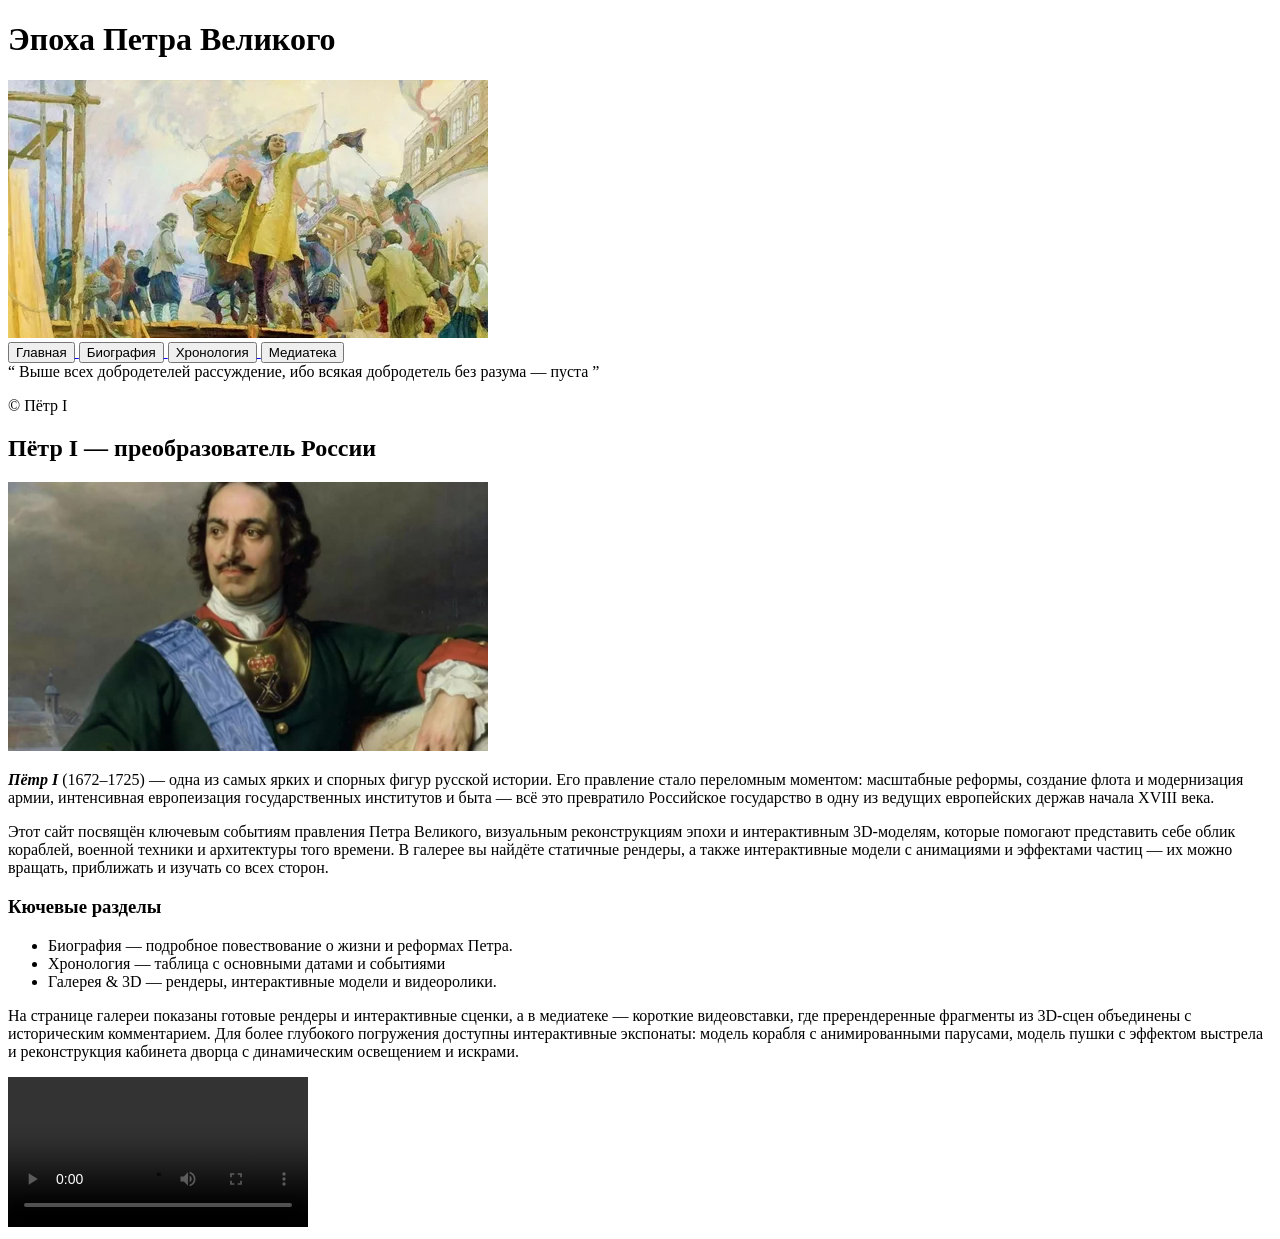
==== html/index.html @ e8a6c684 "First commit" ====
<!DOCTYPE html>
<html lang="en">
  <head>
    <meta charset="UTF-8" />
    <meta name="viewport" content="width=device-width, initial-scale=1.0" />
    <title>Эпоха Петра I</title>
    <link rel="stylesheet" type="text/css" href="../css/style.css">
  </head>
  <body>
    <header>
      <h1>Эпоха Петра Великого</h1>
      <img src="../img/png/header.png" />
    </header>
    <nav>
      <a href="../html/index.html">
        <button>Главная</button>
      </a>
      <a href="../html/biography.html">
        <button>Биография</button>
      </a>
      <a href="../html/table.html">
        <button>Хронология</button>
      </a>
      <a href="../html/gallery.html">
        <button>Медиатека</button>
      </a>
    </nav>
    <div class="quote">
      <q>
        Выше всех добродетелей рассуждение, ибо всякая добродетель без разума —
        пуста
      </q>
      <p>© Пётр I</p>
    </div>
    <article>
        <h2>Пётр I — преобразователь России</h2>
        <img src="../img/png/intro.png">
        <p><b><i>Пётр I</b></i> (1672–1725) — одна из самых ярких и спорных фигур русской истории. Его правление стало переломным моментом: масштабные реформы, создание флота и модернизация армии, интенсивная европеизация государственных институтов и быта — всё это превратило Российское государство в одну из ведущих европейских держав начала XVIII века.</p>
        <p>Этот сайт посвящён ключевым событиям правления Петра Великого, визуальным реконструкциям эпохи и интерактивным 3D-моделям, которые помогают представить себе облик кораблей, военной техники и архитектуры того времени. В галерее вы найдёте статичные рендеры, а также интерактивные модели с анимациями и эффектами частиц — их можно вращать, приближать и изучать со всех сторон.</p>
        <h3>Кючевые разделы</h3>
        <ul>
            <li>Биография — подробное повествование о жизни и реформах Петра.</li>
            <li>Хронология — таблица с основными датами и событиями</li>
            <li>Галерея & 3D — рендеры, интерактивные модели и видеоролики.</li>
        </ul>
        <p>На странице галереи показаны готовые рендеры и интерактивные сценки, а в медиатеке — короткие видеовставки, где пререндеренные фрагменты из 3D-сцен объединены с историческим комментарием. Для более глубокого погружения доступны интерактивные экспонаты: модель корабля с анимированными парусами, модель пушки с эффектом выстрела и реконструкция кабинета дворца с динамическим освещением и искрами.</p>
      <video controls>
        <source src="../vid/Preview.avi" type="video/avi">
      </video>
    </article>
  </body>
</html>
---- css/style.css ----
img{
    width: 30rem;
}
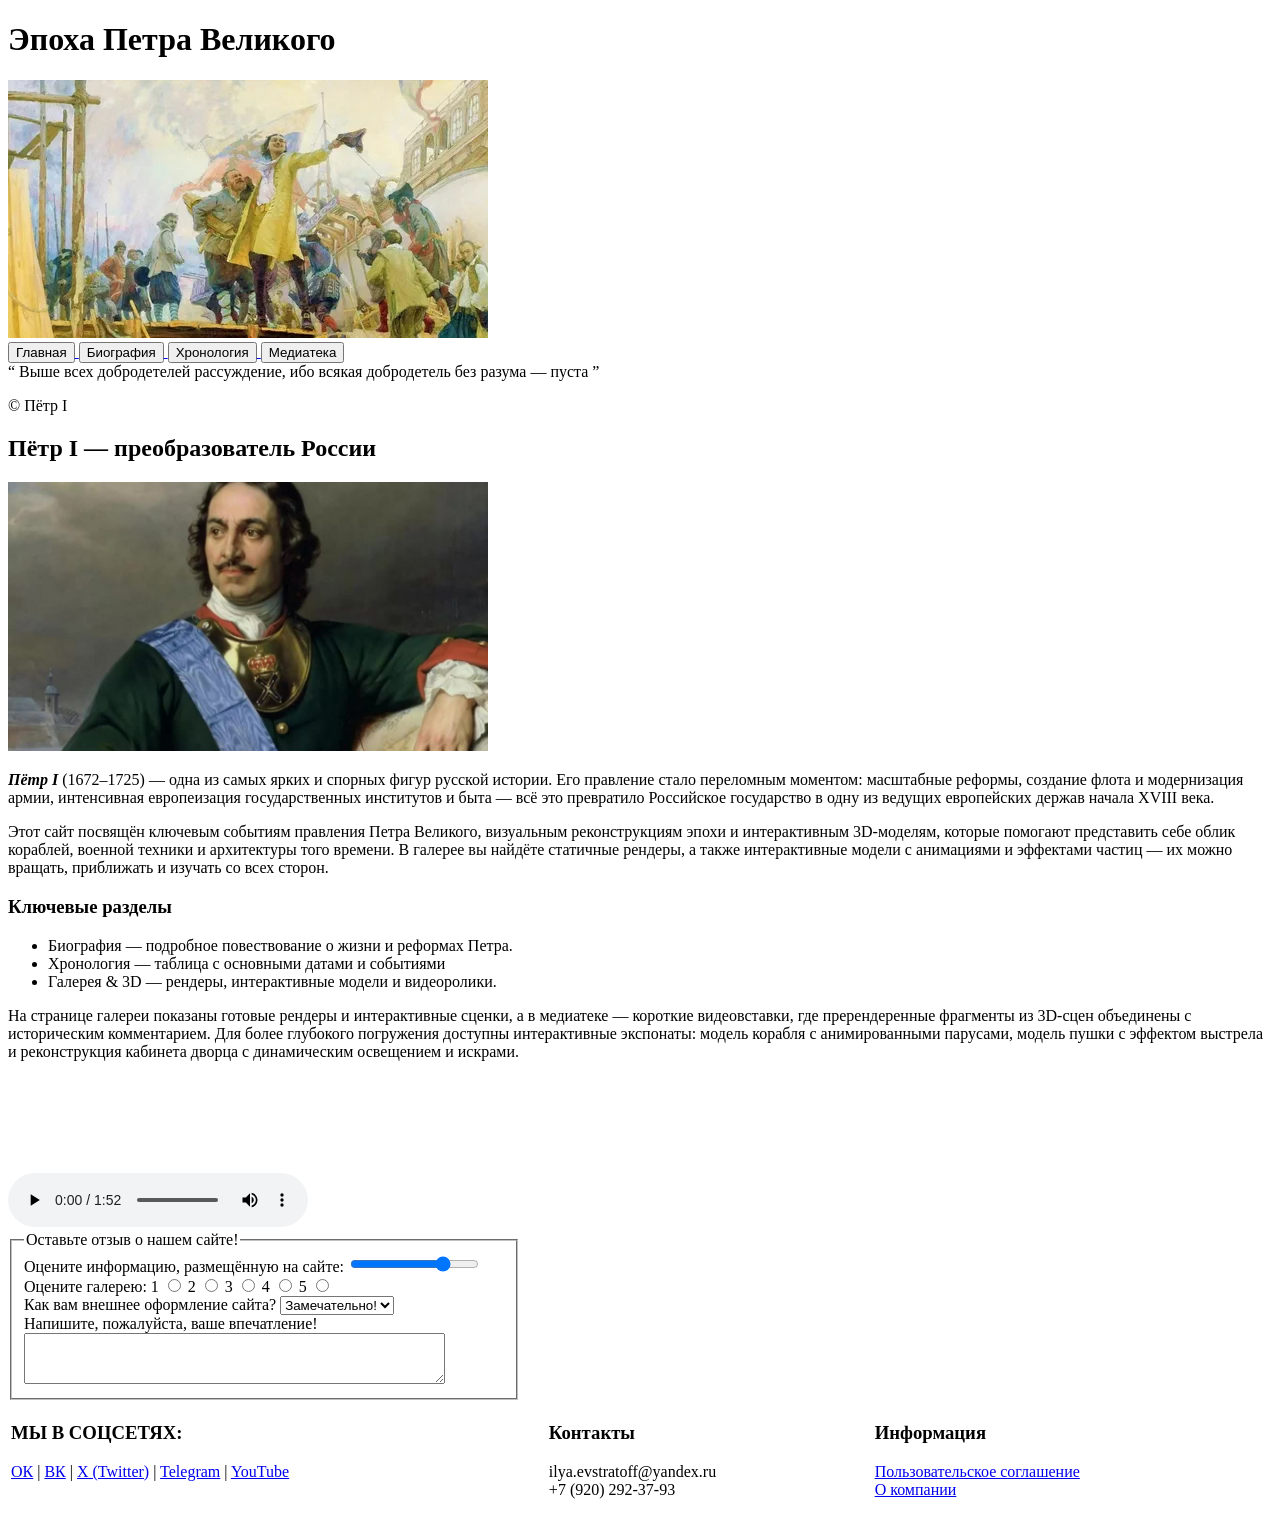
==== commit 587c5483: "Second commit" ====
--- a/html/index.html
+++ b/html/index.html
@@ -9,7 +9,7 @@
   <body>
     <header>
       <h1>Эпоха Петра Великого</h1>
-      <img src="../img/png/header.png" />
+      <img src="../img/png/header.png" alt="Пётр I в Воронеже"/>
     </header>
     <nav>
       <a href="../html/index.html">
@@ -32,12 +32,13 @@
       </q>
       <p>© Пётр I</p>
     </div>
+    <main>
     <article>
         <h2>Пётр I — преобразователь России</h2>
-        <img src="../img/png/intro.png">
+        <img src="../img/png/intro.png" alt="Портрет Петра I">
         <p><b><i>Пётр I</b></i> (1672–1725) — одна из самых ярких и спорных фигур русской истории. Его правление стало переломным моментом: масштабные реформы, создание флота и модернизация армии, интенсивная европеизация государственных институтов и быта — всё это превратило Российское государство в одну из ведущих европейских держав начала XVIII века.</p>
         <p>Этот сайт посвящён ключевым событиям правления Петра Великого, визуальным реконструкциям эпохи и интерактивным 3D-моделям, которые помогают представить себе облик кораблей, военной техники и архитектуры того времени. В галерее вы найдёте статичные рендеры, а также интерактивные модели с анимациями и эффектами частиц — их можно вращать, приближать и изучать со всех сторон.</p>
-        <h3>Кючевые разделы</h3>
+        <h3>Ключевые разделы</h3>
         <ul>
             <li>Биография — подробное повествование о жизни и реформах Петра.</li>
             <li>Хронология — таблица с основными датами и событиями</li>
@@ -45,8 +46,54 @@
         </ul>
         <p>На странице галереи показаны готовые рендеры и интерактивные сценки, а в медиатеке — короткие видеовставки, где пререндеренные фрагменты из 3D-сцен объединены с историческим комментарием. Для более глубокого погружения доступны интерактивные экспонаты: модель корабля с анимированными парусами, модель пушки с эффектом выстрела и реконструкция кабинета дворца с динамическим освещением и искрами.</p>
       <video controls>
-        <source src="../vid/Preview.avi" type="video/avi">
+        <source src="../vid/Preview.mp4" type="video/mp4">
       </video>
     </article>
+    <form>
+      <fieldset>
+        <legend>Оставьте отзыв о нашем сайте!</legend>
+        Оцените информацию, размещённую на сайте: <input type="range" min="1" max="5" value="4"><br>
+        Оцените галерею: 1 <input type="radio" name="galleryMark"> 2 <input type="radio" name="galleryMark"> 3 <input type="radio" name="galleryMark"> 4 <input type="radio" name="galleryMark"> 5 <input type="radio" name="galleryMark" ><br>
+        Как вам внешнее оформление сайта? <select id="mark">
+          <option>Замечательно!</option>
+          <option>Хорошо!</option>
+          <option>Нормально</option>
+          <option>Плохо..</option>
+        </select><br>
+        <label>Напишите, пожалуйста, ваше впечатление!</label><br>
+        <textarea rows="3" cols="50"></textarea>
+      </fieldset>
+    </form>
+    </main>
+    <footer>
+      <table width="100%">
+        <tr valign="top">
+          <td>
+            <h3>МЫ В СОЦСЕТЯХ:</h3>
+            <p>
+              <a href="#">ОК</a> |
+              <a href="#">ВК</a> |
+              <a href="#">X (Twitter)</a> |
+              <a href="#">Telegram</a> |
+              <a href="#">YouTube</a>
+            </p>
+          </td>
+          <td>
+            <h3>Контакты</h3>
+            <p>
+              ilya.evstratoff@yandex.ru<br>
+              +7 (920) 292-37-93
+            </p>
+          </td>
+          <td>
+            <h3>Информация</h3>
+            <p>
+              <a href="#">Пользовательское соглашение</a><br>
+              <a href="#">О компании</a>
+            </p>
+          </td>
+        </tr>
+      </table>
+    </footer>
   </body>
 </html>
--- a/css/style.css
+++ b/css/style.css
@@ -1,3 +1,7 @@
 img{
     width: 30rem;
+}
+
+fieldset{
+    width: 30rem;
 }
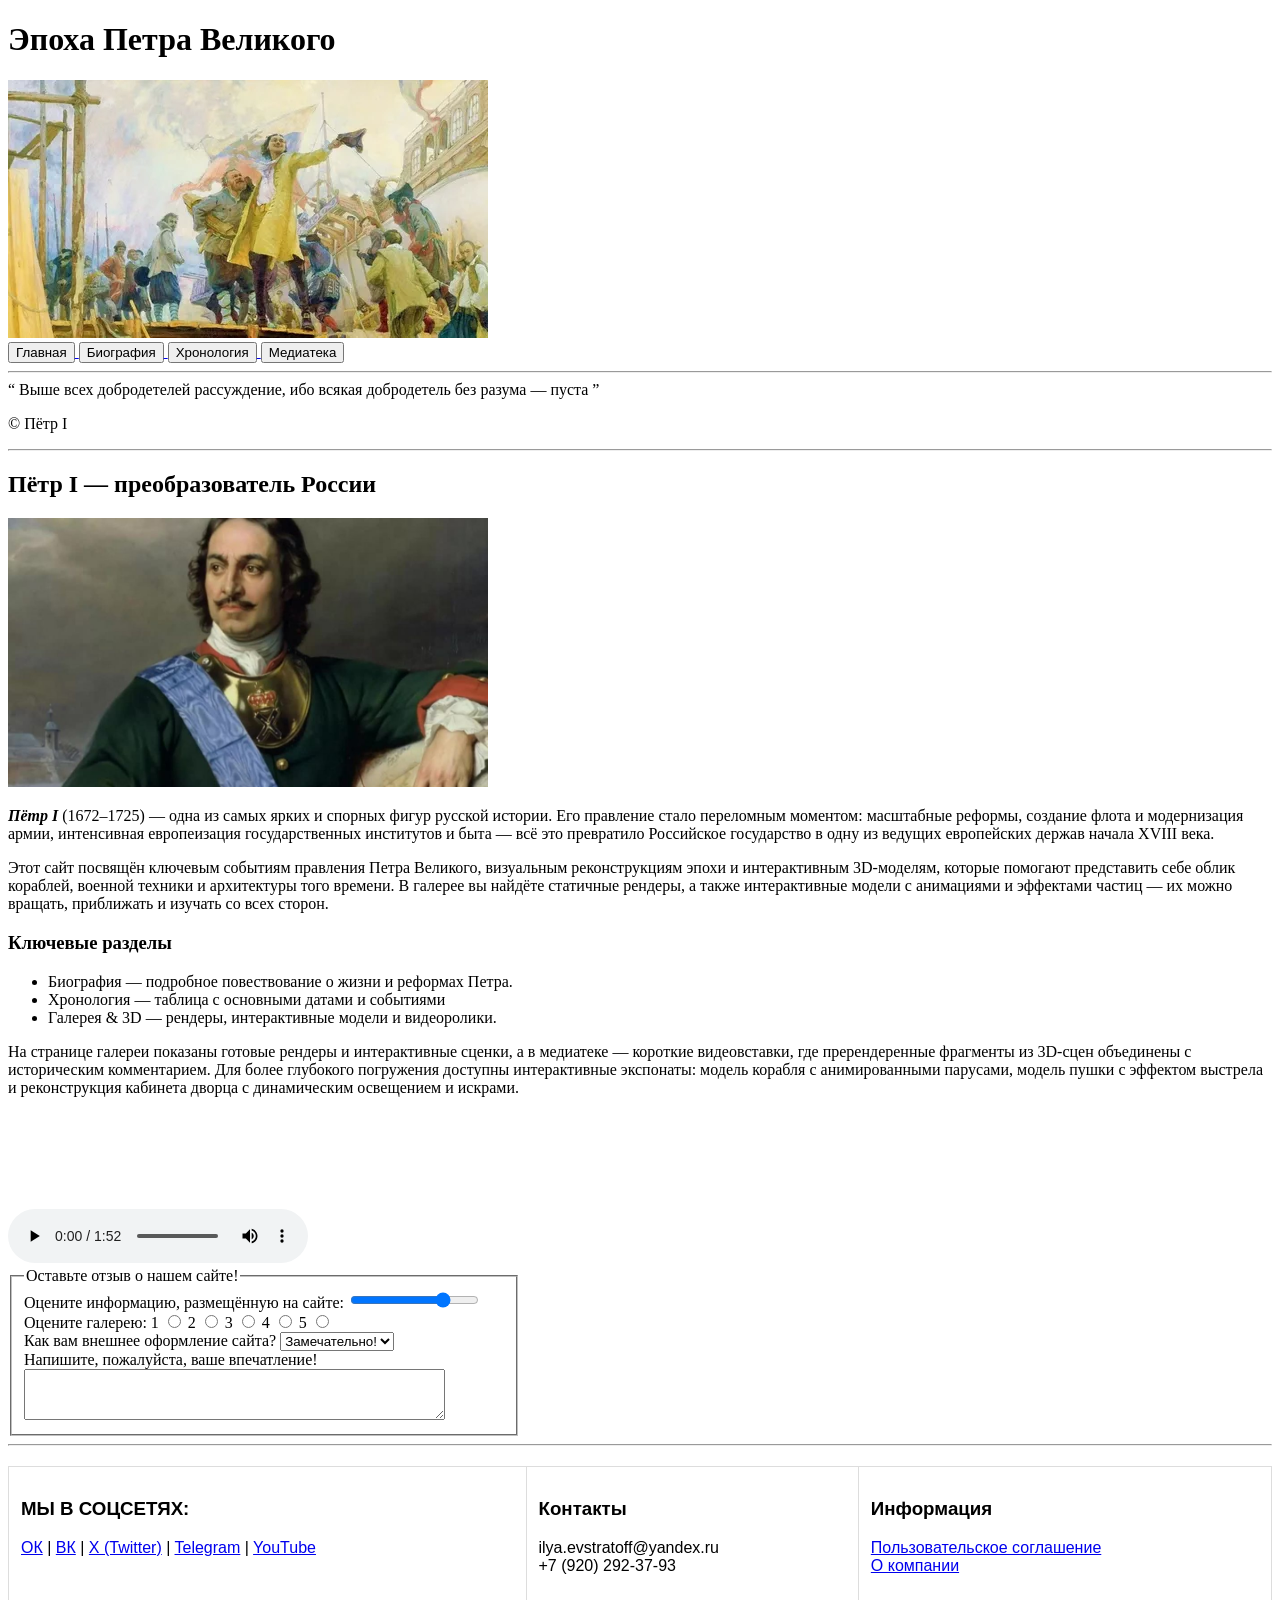
==== commit 61dc4867: "Laba 2" ====
--- a/html/index.html
+++ b/html/index.html
@@ -25,6 +25,7 @@
         <button>Медиатека</button>
       </a>
     </nav>
+    <hr>
     <div class="quote">
       <q>
         Выше всех добродетелей рассуждение, ибо всякая добродетель без разума —
@@ -32,39 +33,41 @@
       </q>
       <p>© Пётр I</p>
     </div>
+    <hr>
     <main>
-    <article>
-        <h2>Пётр I — преобразователь России</h2>
-        <img src="../img/png/intro.png" alt="Портрет Петра I">
-        <p><b><i>Пётр I</b></i> (1672–1725) — одна из самых ярких и спорных фигур русской истории. Его правление стало переломным моментом: масштабные реформы, создание флота и модернизация армии, интенсивная европеизация государственных институтов и быта — всё это превратило Российское государство в одну из ведущих европейских держав начала XVIII века.</p>
-        <p>Этот сайт посвящён ключевым событиям правления Петра Великого, визуальным реконструкциям эпохи и интерактивным 3D-моделям, которые помогают представить себе облик кораблей, военной техники и архитектуры того времени. В галерее вы найдёте статичные рендеры, а также интерактивные модели с анимациями и эффектами частиц — их можно вращать, приближать и изучать со всех сторон.</p>
-        <h3>Ключевые разделы</h3>
-        <ul>
-            <li>Биография — подробное повествование о жизни и реформах Петра.</li>
-            <li>Хронология — таблица с основными датами и событиями</li>
-            <li>Галерея & 3D — рендеры, интерактивные модели и видеоролики.</li>
-        </ul>
-        <p>На странице галереи показаны готовые рендеры и интерактивные сценки, а в медиатеке — короткие видеовставки, где пререндеренные фрагменты из 3D-сцен объединены с историческим комментарием. Для более глубокого погружения доступны интерактивные экспонаты: модель корабля с анимированными парусами, модель пушки с эффектом выстрела и реконструкция кабинета дворца с динамическим освещением и искрами.</p>
-      <video controls>
-        <source src="../vid/Preview.mp4" type="video/mp4">
-      </video>
-    </article>
-    <form>
-      <fieldset>
-        <legend>Оставьте отзыв о нашем сайте!</legend>
-        Оцените информацию, размещённую на сайте: <input type="range" min="1" max="5" value="4"><br>
-        Оцените галерею: 1 <input type="radio" name="galleryMark"> 2 <input type="radio" name="galleryMark"> 3 <input type="radio" name="galleryMark"> 4 <input type="radio" name="galleryMark"> 5 <input type="radio" name="galleryMark" ><br>
-        Как вам внешнее оформление сайта? <select id="mark">
-          <option>Замечательно!</option>
-          <option>Хорошо!</option>
-          <option>Нормально</option>
-          <option>Плохо..</option>
-        </select><br>
-        <label>Напишите, пожалуйста, ваше впечатление!</label><br>
-        <textarea rows="3" cols="50"></textarea>
-      </fieldset>
-    </form>
+      <article>
+          <h2>Пётр I — преобразователь России</h2>
+          <img src="../img/png/intro.png" alt="Портрет Петра I">
+          <p><b><i>Пётр I</b></i> (1672–1725) — одна из самых ярких и спорных фигур русской истории. Его правление стало переломным моментом: масштабные реформы, создание флота и модернизация армии, интенсивная европеизация государственных институтов и быта — всё это превратило Российское государство в одну из ведущих европейских держав начала XVIII века.</p>
+          <p>Этот сайт посвящён ключевым событиям правления Петра Великого, визуальным реконструкциям эпохи и интерактивным 3D-моделям, которые помогают представить себе облик кораблей, военной техники и архитектуры того времени. В галерее вы найдёте статичные рендеры, а также интерактивные модели с анимациями и эффектами частиц — их можно вращать, приближать и изучать со всех сторон.</p>
+          <h3>Ключевые разделы</h3>
+          <ul>
+              <li>Биография — подробное повествование о жизни и реформах Петра.</li>
+              <li>Хронология — таблица с основными датами и событиями</li>
+              <li>Галерея & 3D — рендеры, интерактивные модели и видеоролики.</li>
+          </ul>
+          <p>На странице галереи показаны готовые рендеры и интерактивные сценки, а в медиатеке — короткие видеовставки, где пререндеренные фрагменты из 3D-сцен объединены с историческим комментарием. Для более глубокого погружения доступны интерактивные экспонаты: модель корабля с анимированными парусами, модель пушки с эффектом выстрела и реконструкция кабинета дворца с динамическим освещением и искрами.</p>
+        <video controls>
+          <source src="../vid/Preview.mp4" type="video/mp4">
+        </video>
+      </article>
+      <form>
+        <fieldset>
+          <legend>Оставьте отзыв о нашем сайте!</legend>
+          Оцените информацию, размещённую на сайте: <input type="range" min="1" max="5" value="4"><br>
+          Оцените галерею: 1 <input type="radio" name="galleryMark"> 2 <input type="radio" name="galleryMark"> 3 <input type="radio" name="galleryMark"> 4 <input type="radio" name="galleryMark"> 5 <input type="radio" name="galleryMark" ><br>
+          Как вам внешнее оформление сайта? <select id="mark">
+            <option>Замечательно!</option>
+            <option>Хорошо!</option>
+            <option>Нормально</option>
+            <option>Плохо..</option>
+          </select><br>
+          <label>Напишите, пожалуйста, ваше впечатление!</label><br>
+          <textarea rows="3" cols="50"></textarea>
+        </fieldset>
+      </form>
     </main>
+    <hr>
     <footer>
       <table width="100%">
         <tr valign="top">
--- a/css/style.css
+++ b/css/style.css
@@ -4,4 +4,17 @@
 
 fieldset{
     width: 30rem;
+}
+
+table {
+    width: 100%;
+    border-collapse: collapse;
+    margin: 20px 0;
+    font-family: Arial, sans-serif;
+}
+
+th, td {
+    border: 1px solid #ddd;
+    padding: 12px;
+    text-align: left;
 }
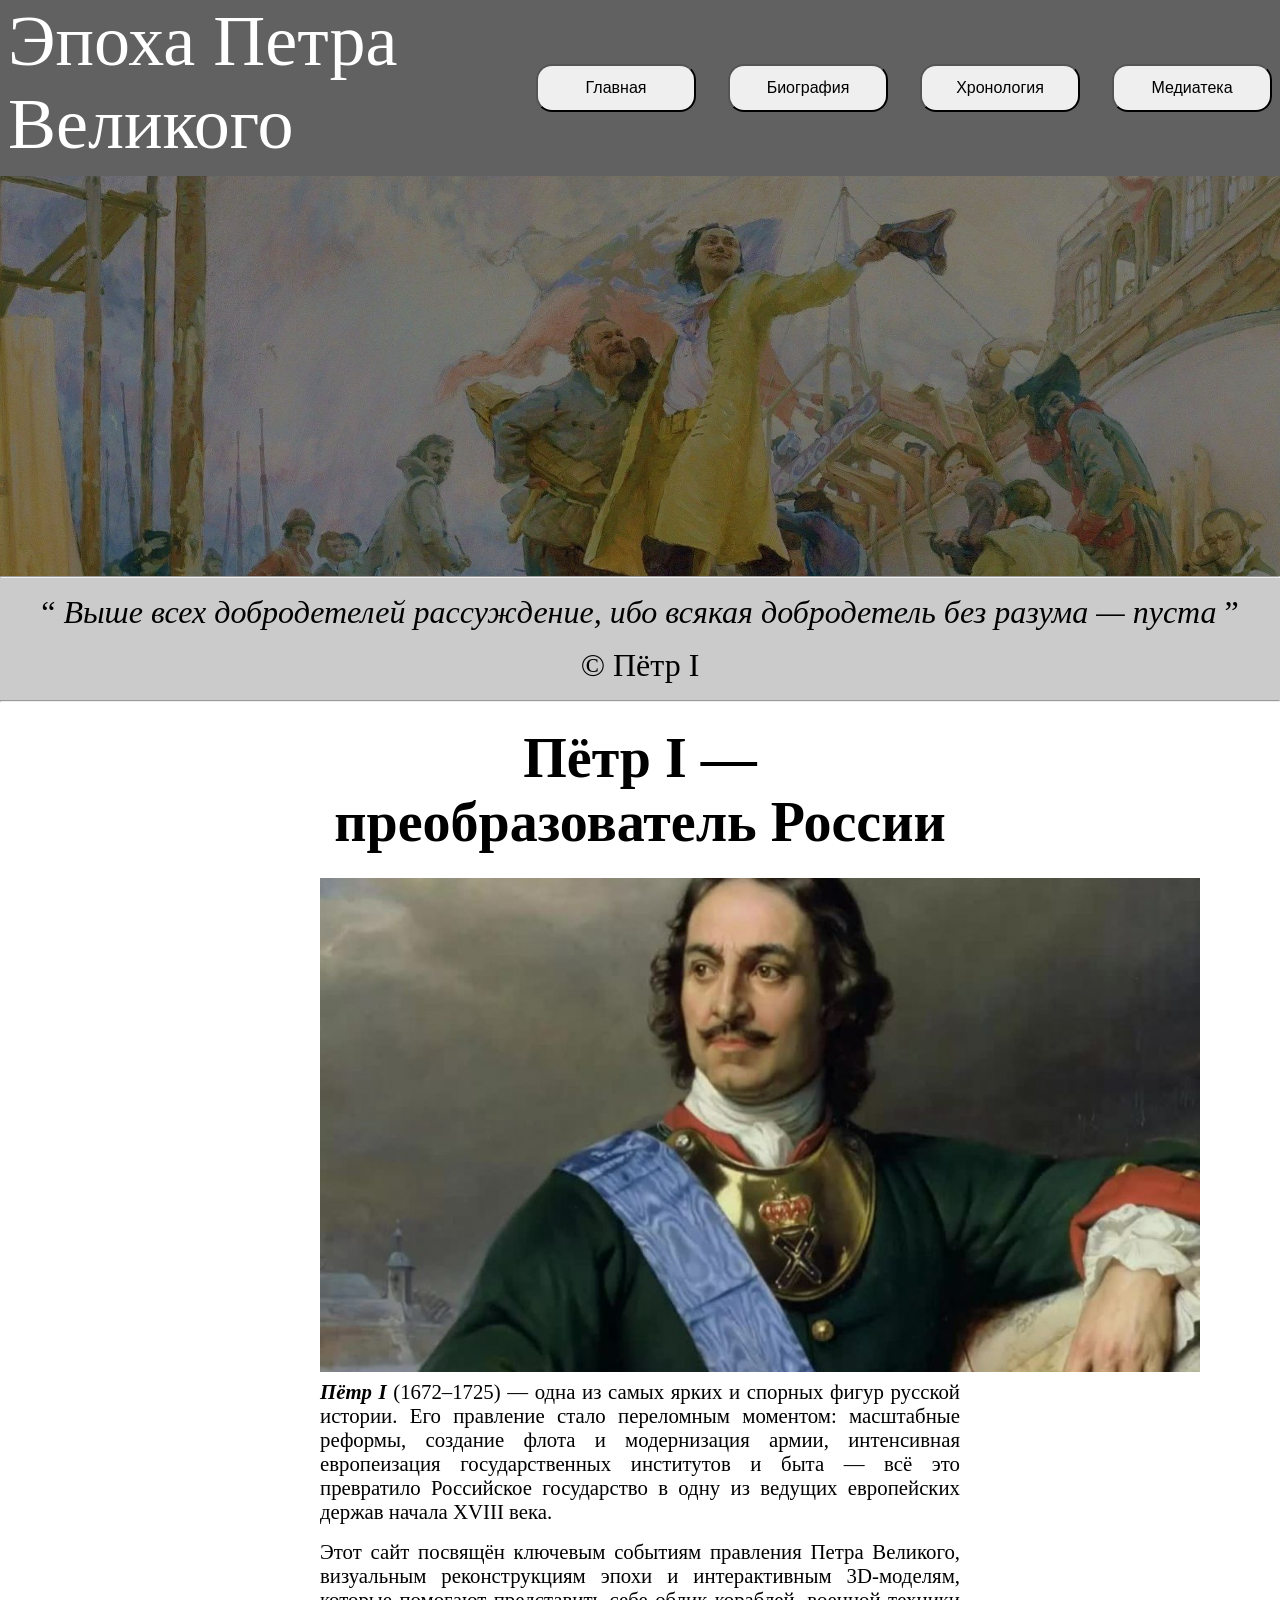
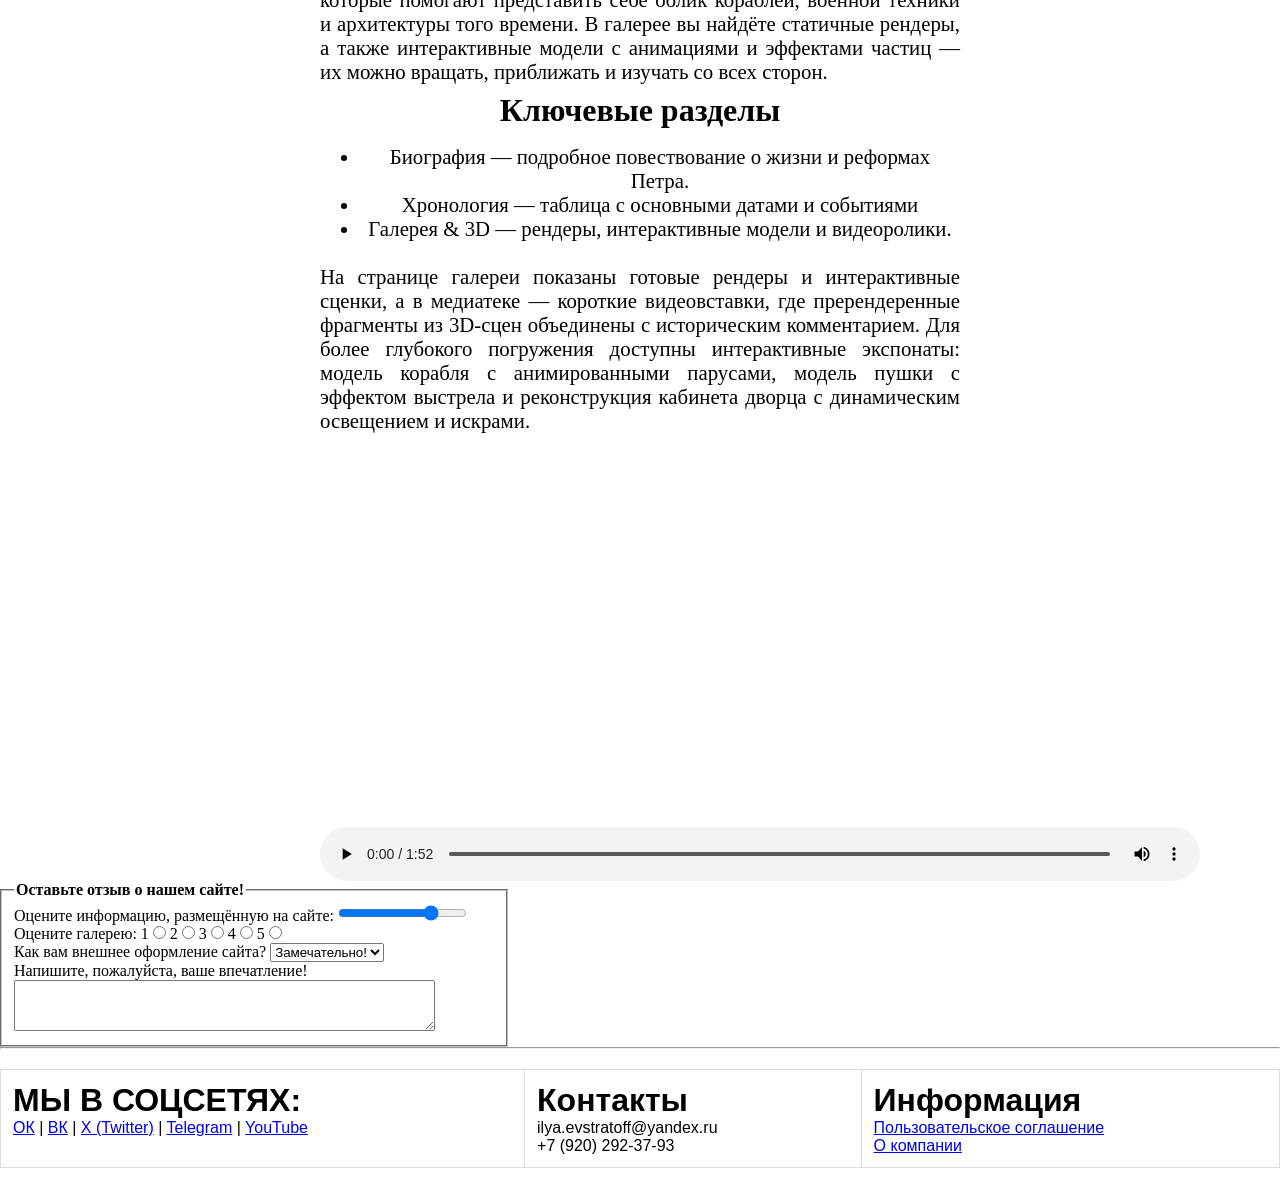
==== commit 8c7a7845: "CSS alomost dome" ====
--- a/html/index.html
+++ b/html/index.html
@@ -8,29 +8,32 @@
   </head>
   <body>
     <header>
-      <h1>Эпоха Петра Великого</h1>
+      <div class="top_header">
+        <a href="../html/index.html"><h1>Эпоха Петра Великого</h1></a>
+        <nav>
+          <a href="../html/index.html">
+            <button>Главная</button>
+          </a>
+          <a href="../html/biography.html">
+            <button>Биография</button>
+          </a>
+          <a href="../html/table.html">
+            <button>Хронология</button>
+          </a>
+          <a href="../html/gallery.html">
+            <button>Медиатека</button>
+          </a>
+        </nav>
+      </div>
       <img src="../img/png/header.png" alt="Пётр I в Воронеже"/>
     </header>
-    <nav>
-      <a href="../html/index.html">
-        <button>Главная</button>
-      </a>
-      <a href="../html/biography.html">
-        <button>Биография</button>
-      </a>
-      <a href="../html/table.html">
-        <button>Хронология</button>
-      </a>
-      <a href="../html/gallery.html">
-        <button>Медиатека</button>
-      </a>
-    </nav>
+
     <hr>
     <div class="quote">
-      <q>
+      <q><i>
         Выше всех добродетелей рассуждение, ибо всякая добродетель без разума —
         пуста
-      </q>
+      </i></q>
       <p>© Пётр I</p>
     </div>
     <hr>
@@ -53,7 +56,7 @@
       </article>
       <form>
         <fieldset>
-          <legend>Оставьте отзыв о нашем сайте!</legend>
+          <legend><b>Оставьте отзыв о нашем сайте!</b></legend>
           Оцените информацию, размещённую на сайте: <input type="range" min="1" max="5" value="4"><br>
           Оцените галерею: 1 <input type="radio" name="galleryMark"> 2 <input type="radio" name="galleryMark"> 3 <input type="radio" name="galleryMark"> 4 <input type="radio" name="galleryMark"> 5 <input type="radio" name="galleryMark" ><br>
           Как вам внешнее оформление сайта? <select id="mark">
--- a/css/style.css
+++ b/css/style.css
@@ -1,5 +1,12 @@
+*{
+    margin: 0;
+}
+
 img{
-    width: 30rem;
+    width: 55rem;
+}
+video{
+    width: 55rem;
 }
 
 fieldset{
@@ -17,4 +24,106 @@
     border: 1px solid #ddd;
     padding: 12px;
     text-align: left;
+}
+
+header {
+  position: relative;
+  background-color: #616161;
+  overflow: hidden;
+}
+
+.top_header{
+    display: flex;
+    align-items: center;
+    justify-content: space-between;
+    margin: 0 0.5rem 0 0.5rem;
+}
+
+header h1 {
+  font-size: 4.5rem;
+  font-weight: 300;
+  margin: 0 0 10px 0;
+  color: white;
+}
+header a{
+    text-decoration: none;
+}
+
+header img{
+    width: 100%;
+    max-height: 25rem;
+    object-fit: cover;
+    object-position: 0 calc(100%/3);
+    display: block;
+    filter: brightness(0.5);
+}
+
+nav{
+    display: flex;
+    gap: 2rem;
+}
+
+nav button{
+    width: 10rem;
+    height: 3rem;
+    border-radius: 1rem;
+    text-align: center;
+    font-size: 1rem;
+}
+
+.quote{
+    text-align: center;
+    padding: 1rem;
+    background-color: rgb(203, 203, 203);
+    display: flex;
+    flex-direction: column;
+    gap: 1rem
+}
+
+.quote q, .quote p{
+    font-size: 2rem;
+}
+
+main{
+    text-align: center;
+}
+
+article{
+    margin: 0 20rem 0 20rem;
+    display: block;
+    flex-direction: column;
+}
+
+article *{
+    font-size: 1.3rem;
+}
+
+article img,
+article video {
+    display: block;
+    margin-left: auto;
+    margin-right: auto;
+}
+article >p{
+    padding-top: 0.5rem;
+    padding-bottom: 0.5rem;
+    font-size: 1.3rem;
+    text-align: justify;
+}
+
+h3{
+    font-size: 2rem;
+}
+
+ul{
+    margin: 1rem 0 1rem 0;
+}
+
+h2{
+    font-size: 3.5rem;
+    margin: 1.5rem 0 1.5rem;
+}
+
+form{
+    text-align: justify;
 }
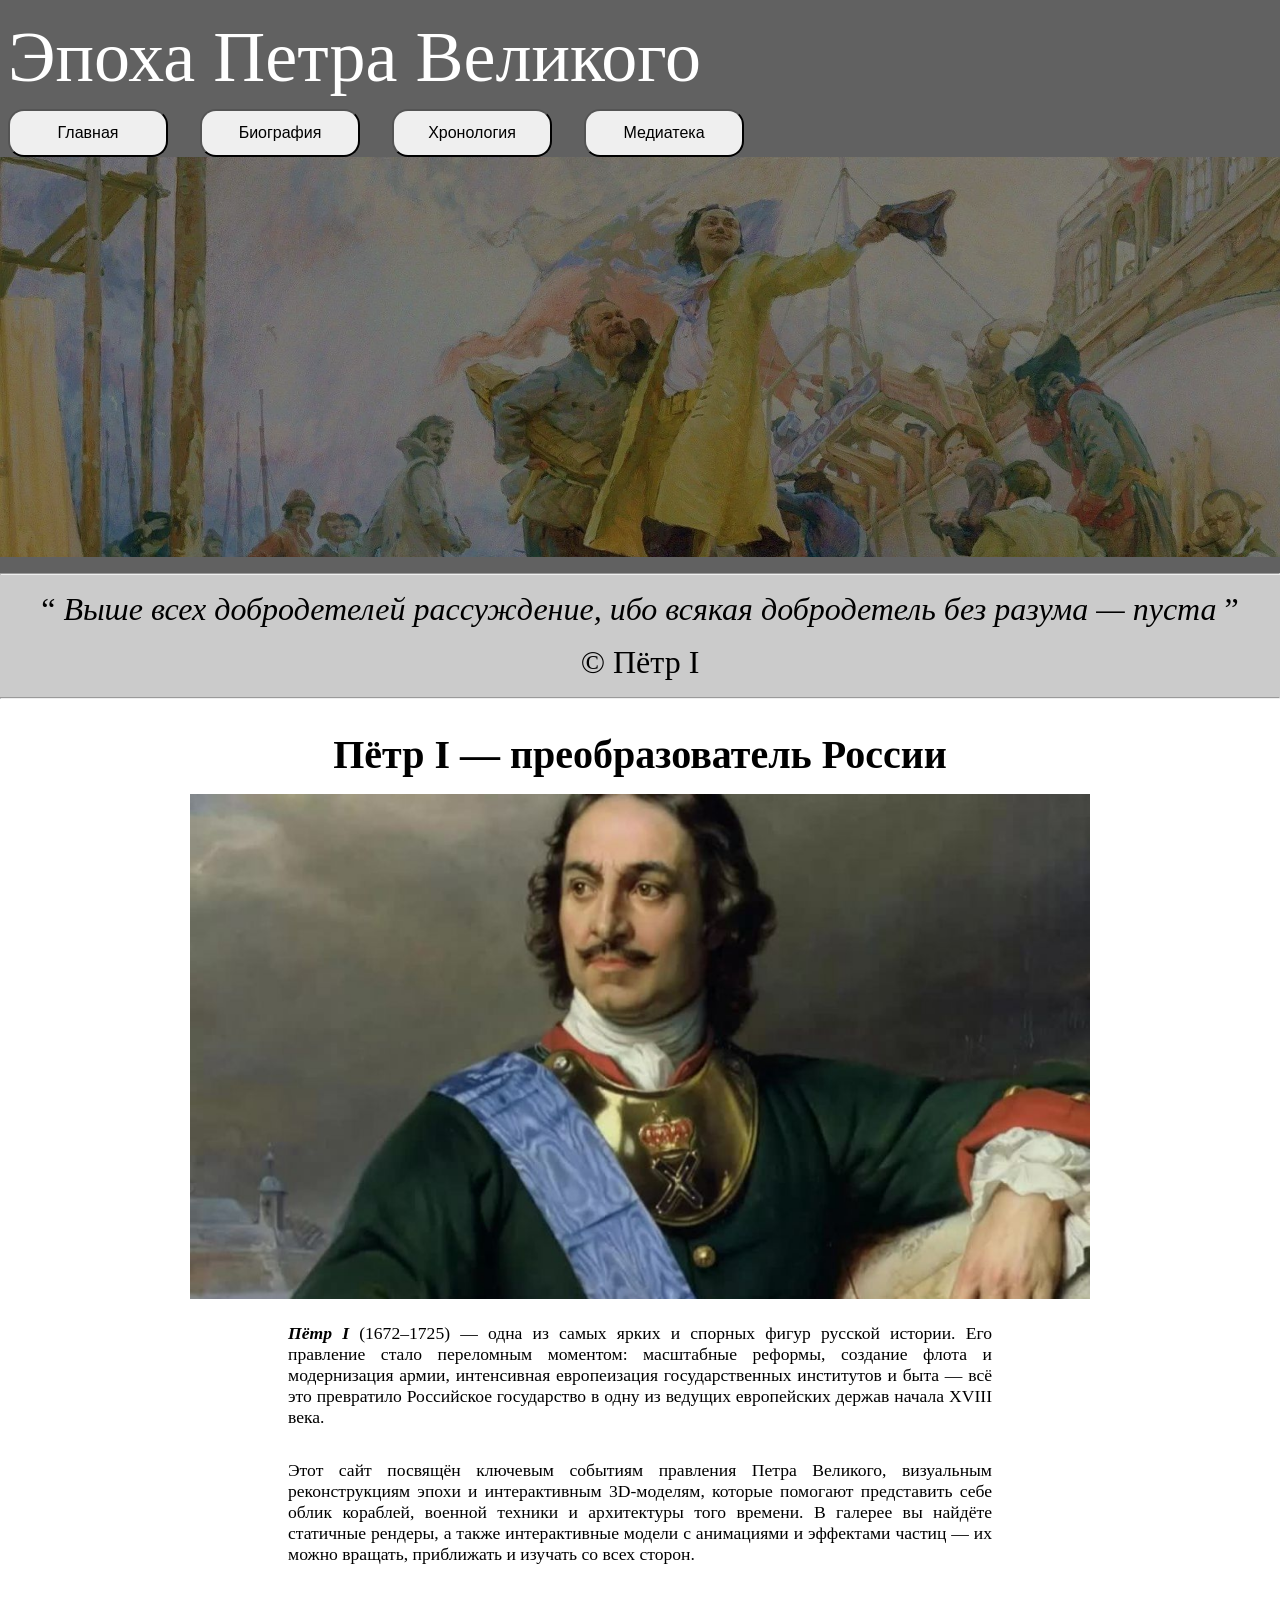
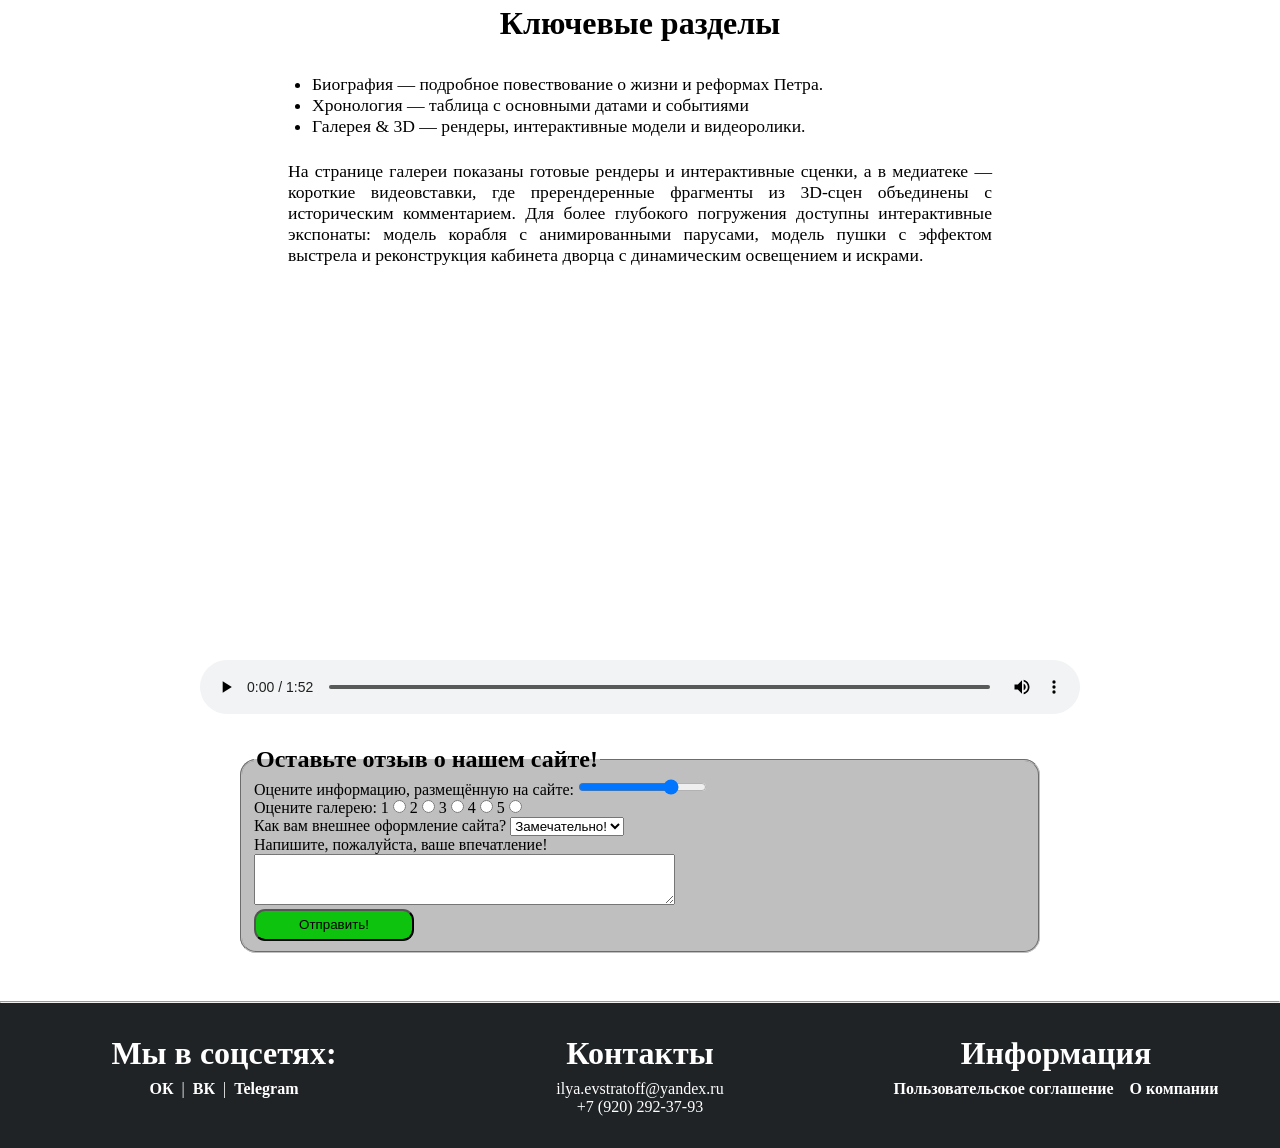
==== commit 9a6d95e4: "Final CSS" ====
--- a/html/index.html
+++ b/html/index.html
@@ -1,105 +1,122 @@
 <!DOCTYPE html>
 <html lang="en">
-  <head>
-    <meta charset="UTF-8" />
-    <meta name="viewport" content="width=device-width, initial-scale=1.0" />
-    <title>Эпоха Петра I</title>
-    <link rel="stylesheet" type="text/css" href="../css/style.css">
-  </head>
-  <body>
-    <header>
-      <div class="top_header">
-        <a href="../html/index.html"><h1>Эпоха Петра Великого</h1></a>
-        <nav>
-          <a href="../html/index.html">
-            <button>Главная</button>
-          </a>
-          <a href="../html/biography.html">
-            <button>Биография</button>
-          </a>
-          <a href="../html/table.html">
-            <button>Хронология</button>
-          </a>
-          <a href="../html/gallery.html">
-            <button>Медиатека</button>
-          </a>
-        </nav>
-      </div>
-      <img src="../img/png/header.png" alt="Пётр I в Воронеже"/>
-    </header>
 
-    <hr>
-    <div class="quote">
-      <q><i>
+<head>
+  <meta charset="UTF-8" />
+  <meta name="viewport" content="width=device-width, initial-scale=1.0" />
+  <title>Эпоха Петра I</title>
+  <link rel="stylesheet" type="text/css" href="../css/style.css">
+</head>
+
+<body>
+  <header>
+    <div class="top_header">
+      <a href="../html/index.html">
+        <h1>Эпоха Петра Великого</h1>
+      </a>
+      <nav>
+        <a href="../html/index.html">
+          <button>Главная</button>
+        </a>
+        <a href="../html/biography.html">
+          <button>Биография</button>
+        </a>
+        <a href="../html/table.html">
+          <button>Хронология</button>
+        </a>
+        <a href="../html/gallery.html">
+          <button>Медиатека</button>
+        </a>
+      </nav>
+    </div>
+    <img src="../img/png/header.png" alt="Пётр I в Воронеже" />
+  </header>
+
+  <hr>
+  <div class="quote">
+    <q><i>
         Выше всех добродетелей рассуждение, ибо всякая добродетель без разума —
         пуста
       </i></q>
-      <p>© Пётр I</p>
+    <p>© Пётр I</p>
+  </div>
+  <hr>
+  <main>
+    <article>
+      <h2>Пётр I — преобразователь России</h2>
+      <img src="../img/png/intro.png" alt="Портрет Петра I">
+      <p><b><i>Пётр I</b></i> (1672–1725) — одна из самых ярких и спорных фигур русской истории. Его правление стало
+        переломным моментом: масштабные реформы, создание флота и модернизация армии, интенсивная европеизация
+        государственных институтов и быта — всё это превратило Российское государство в одну из ведущих европейских
+        держав начала XVIII века.</p>
+      <p>Этот сайт посвящён ключевым событиям правления Петра Великого, визуальным реконструкциям эпохи и интерактивным
+        3D-моделям, которые помогают представить себе облик кораблей, военной техники и архитектуры того времени. В
+        галерее вы найдёте статичные рендеры, а также интерактивные модели с анимациями и эффектами частиц — их можно
+        вращать, приближать и изучать со всех сторон.</p>
+      <h3>Ключевые разделы</h3>
+      <ul>
+        <li>Биография — подробное повествование о жизни и реформах Петра.</li>
+        <li>Хронология — таблица с основными датами и событиями</li>
+        <li>Галерея & 3D — рендеры, интерактивные модели и видеоролики.</li>
+      </ul>
+      <p>На странице галереи показаны готовые рендеры и интерактивные сценки, а в медиатеке — короткие видеовставки, где
+        пререндеренные фрагменты из 3D-сцен объединены с историческим комментарием. Для более глубокого погружения
+        доступны интерактивные экспонаты: модель корабля с анимированными парусами, модель пушки с эффектом выстрела и
+        реконструкция кабинета дворца с динамическим освещением и искрами.</p>
+      <video controls>
+        <source src="../vid/Preview.mp4" type="video/mp4">
+      </video>
+    </article>
+    <form>
+      <fieldset>
+        <legend><b>Оставьте отзыв о нашем сайте!</b></legend>
+        Оцените информацию, размещённую на сайте: <input type="range" min="1" max="5" value="4"><br>
+        Оцените галерею: 1 <input type="radio" name="galleryMark"> 2 <input type="radio" name="galleryMark"> 3 <input
+          type="radio" name="galleryMark"> 4 <input type="radio" name="galleryMark"> 5 <input type="radio"
+          name="galleryMark"><br>
+        Как вам внешнее оформление сайта? <select id="mark">
+          <option>Замечательно!</option>
+          <option>Хорошо!</option>
+          <option>Нормально</option>
+          <option>Плохо..</option>
+        </select><br>
+        <label>Напишите, пожалуйста, ваше впечатление!</label><br>
+        <textarea rows="3" cols="50"></textarea>
+        <a href="#">
+          <button>
+            Отправить!
+          </button>
+        </a>
+      </fieldset>
+    </form>
+  </main>
+  <hr>
+  <footer class="footer">
+    <div class="footer-block">
+      <h3>Мы в соцсетях:</h3>
+      <p>
+        <a href="#">ОК</a> |
+        <a href="#">ВК</a> |
+        <a href="#">Telegram</a>
+      </p>
     </div>
-    <hr>
-    <main>
-      <article>
-          <h2>Пётр I — преобразователь России</h2>
-          <img src="../img/png/intro.png" alt="Портрет Петра I">
-          <p><b><i>Пётр I</b></i> (1672–1725) — одна из самых ярких и спорных фигур русской истории. Его правление стало переломным моментом: масштабные реформы, создание флота и модернизация армии, интенсивная европеизация государственных институтов и быта — всё это превратило Российское государство в одну из ведущих европейских держав начала XVIII века.</p>
-          <p>Этот сайт посвящён ключевым событиям правления Петра Великого, визуальным реконструкциям эпохи и интерактивным 3D-моделям, которые помогают представить себе облик кораблей, военной техники и архитектуры того времени. В галерее вы найдёте статичные рендеры, а также интерактивные модели с анимациями и эффектами частиц — их можно вращать, приближать и изучать со всех сторон.</p>
-          <h3>Ключевые разделы</h3>
-          <ul>
-              <li>Биография — подробное повествование о жизни и реформах Петра.</li>
-              <li>Хронология — таблица с основными датами и событиями</li>
-              <li>Галерея & 3D — рендеры, интерактивные модели и видеоролики.</li>
-          </ul>
-          <p>На странице галереи показаны готовые рендеры и интерактивные сценки, а в медиатеке — короткие видеовставки, где пререндеренные фрагменты из 3D-сцен объединены с историческим комментарием. Для более глубокого погружения доступны интерактивные экспонаты: модель корабля с анимированными парусами, модель пушки с эффектом выстрела и реконструкция кабинета дворца с динамическим освещением и искрами.</p>
-        <video controls>
-          <source src="../vid/Preview.mp4" type="video/mp4">
-        </video>
-      </article>
-      <form>
-        <fieldset>
-          <legend><b>Оставьте отзыв о нашем сайте!</b></legend>
-          Оцените информацию, размещённую на сайте: <input type="range" min="1" max="5" value="4"><br>
-          Оцените галерею: 1 <input type="radio" name="galleryMark"> 2 <input type="radio" name="galleryMark"> 3 <input type="radio" name="galleryMark"> 4 <input type="radio" name="galleryMark"> 5 <input type="radio" name="galleryMark" ><br>
-          Как вам внешнее оформление сайта? <select id="mark">
-            <option>Замечательно!</option>
-            <option>Хорошо!</option>
-            <option>Нормально</option>
-            <option>Плохо..</option>
-          </select><br>
-          <label>Напишите, пожалуйста, ваше впечатление!</label><br>
-          <textarea rows="3" cols="50"></textarea>
-        </fieldset>
-      </form>
-    </main>
-    <hr>
-    <footer>
-      <table width="100%">
-        <tr valign="top">
-          <td>
-            <h3>МЫ В СОЦСЕТЯХ:</h3>
-            <p>
-              <a href="#">ОК</a> |
-              <a href="#">ВК</a> |
-              <a href="#">X (Twitter)</a> |
-              <a href="#">Telegram</a> |
-              <a href="#">YouTube</a>
-            </p>
-          </td>
-          <td>
-            <h3>Контакты</h3>
-            <p>
-              ilya.evstratoff@yandex.ru<br>
-              +7 (920) 292-37-93
-            </p>
-          </td>
-          <td>
-            <h3>Информация</h3>
-            <p>
-              <a href="#">Пользовательское соглашение</a><br>
-              <a href="#">О компании</a>
-            </p>
-          </td>
-        </tr>
-      </table>
-    </footer>
-  </body>
-</html>
+
+    <div class="footer-block">
+      <h3>Контакты</h3>
+      <p>
+        ilya.evstratoff@yandex.ru<br>
+        +7 (920) 292-37-93
+      </p>
+    </div>
+
+    <div class="footer-block">
+      <h3>Информация</h3>
+      <p>
+        <a href="#">Пользовательское соглашение</a><br>
+        <a href="#">О компании</a>
+      </p>
+    </div>
+  </footer>
+</body>
+
+</html>
--- a/css/style.css
+++ b/css/style.css
@@ -1,42 +1,45 @@
-*{
-    margin: 0;
-}
-
-img{
-    width: 55rem;
-}
-video{
-    width: 55rem;
-}
-
-fieldset{
-    width: 30rem;
-}
-
-table {
-    width: 100%;
-    border-collapse: collapse;
-    margin: 20px 0;
-    font-family: Arial, sans-serif;
-}
-
-th, td {
-    border: 1px solid #ddd;
-    padding: 12px;
-    text-align: left;
+* {
+  margin: 0;
+  box-sizing: border-box;
+}
+
+img {
+  width: 55rem;
+  max-width: 100%;
+}
+
+.start {
+  font-size: 2rem;
+}
+
+main img {
+  width: 100vh;
+  max-width: 55rem;
+  margin-bottom: 1rem;
+}
+
+video {
+  width: 55rem;
+  max-width: 100%;
+}
+
+fieldset {
+  width: 30rem;
 }
 
 header {
   position: relative;
   background-color: #616161;
   overflow: hidden;
-}
-
-.top_header{
-    display: flex;
-    align-items: center;
-    justify-content: space-between;
-    margin: 0 0.5rem 0 0.5rem;
+  padding: 1rem 0;
+}
+
+.top_header {
+  display: flex;
+  align-items: center;
+  justify-content: space-between;
+  margin: 0 0.5rem 0 0.5rem;
+  flex-wrap: wrap;
 }
 
 header h1 {
@@ -45,85 +48,302 @@
   margin: 0 0 10px 0;
   color: white;
 }
-header a{
-    text-decoration: none;
-}
-
-header img{
-    width: 100%;
-    max-height: 25rem;
-    object-fit: cover;
-    object-position: 0 calc(100%/3);
-    display: block;
-    filter: brightness(0.5);
-}
-
-nav{
-    display: flex;
-    gap: 2rem;
-}
-
-nav button{
-    width: 10rem;
-    height: 3rem;
-    border-radius: 1rem;
-    text-align: center;
-    font-size: 1rem;
-}
-
-.quote{
-    text-align: center;
-    padding: 1rem;
-    background-color: rgb(203, 203, 203);
-    display: flex;
-    flex-direction: column;
-    gap: 1rem
-}
-
-.quote q, .quote p{
-    font-size: 2rem;
-}
-
-main{
-    text-align: center;
-}
-
-article{
-    margin: 0 20rem 0 20rem;
-    display: block;
-    flex-direction: column;
-}
-
-article *{
-    font-size: 1.3rem;
+
+a {
+  text-decoration: none;
+  display: flex;
+}
+
+header img {
+  width: 100%;
+  max-height: 25rem;
+  object-fit: cover;
+  object-position: 0 calc(100%/3);
+  display: block;
+  filter: brightness(0.5);
+}
+
+nav {
+  display: flex;
+  gap: 2rem;
+  flex-wrap: wrap;
+  justify-content: center;
+}
+
+nav button {
+  width: 10rem;
+  height: 3rem;
+  border-radius: 1rem;
+  text-align: center;
+  font-size: 1rem;
+}
+
+.quote {
+  text-align: center;
+  padding: 1rem;
+  background-color: rgb(203, 203, 203);
+  display: flex;
+  flex-direction: column;
+  gap: 1rem;
+}
+
+.quote q,
+.quote p {
+  font-size: 2rem;
+}
+
+main {
+  text-align: center;
+  padding: 1rem;
+}
+
+article {
+  margin: 0 2rem;
+  display: block;
+  flex-direction: column;
+}
+
+article * {
+  font-size: 1.1rem;
+  text-align: center;
 }
 
 article img,
 article video {
-    display: block;
-    margin-left: auto;
-    margin-right: auto;
-}
-article >p{
-    padding-top: 0.5rem;
-    padding-bottom: 0.5rem;
-    font-size: 1.3rem;
+  display: block;
+  margin-left: auto;
+  margin-right: auto;
+  max-width: 100%;
+  height: auto;
+}
+
+article>p {
+  margin: 0 15rem 0 15rem;
+  padding-top: 0.5rem;
+  padding-bottom: 0.5rem;
+  font-size: 1.1rem;
+  text-align: justify;
+  margin-top: 1rem;
+}
+
+h3 {
+  font-size: 2rem;
+  text-align: center;
+  margin: 2rem 0 2rem 0;
+}
+
+ul {
+  margin: 1rem 0 1rem 0;
+  margin: 0 15rem 0 14rem;
+}
+
+li {
+  text-align: justify;
+}
+
+h2 {
+  font-size: 2.5rem;
+  margin: 1rem 0 1rem;
+}
+
+form {
+  width: 50rem;
+  margin: 2rem auto;
+}
+
+legend {
+  font-size: 1.5rem;
+}
+
+fieldset {
+  background-color: #BFBFBF;
+  text-align: justify;
+  font-size: 1rem;
+  display: block;
+  gap: 0.5rem;
+  width: 50rem;
+  border-radius: 1rem;
+}
+
+fieldset button {
+  border-radius: 0.7rem;
+  background-color: rgb(13, 195, 13);
+  width: 10rem;
+  height: 2rem;
+  cursor: pointer;
+}
+
+.footer {
+  display: grid;
+  grid-template-columns: repeat(3, 1fr);
+  gap: 2rem;
+  padding: 2rem;
+  background-color: #202326;
+  text-align: center;
+  align-items: start;
+  color: white;
+}
+
+.footer-block h3 {
+  margin: 0 0 0.5rem 0;
+  text-align: center;
+}
+
+.footer-block p {
+  display: flex;
+  justify-content: center;
+  gap: 0.5rem;
+  margin: 0 auto;
+  text-align: center;
+}
+
+.footer a {
+  color: inherit;
+  font-weight: bold;
+}
+
+.footer a:hover {
+  text-decoration: underline;
+}
+
+.table-wrapper {
+  display: flex;
+  justify-content: center;
+  overflow-x: auto;
+  padding: 1rem;
+}
+
+table {
+  width: 100%;
+  max-width: 1000px;
+  border-collapse: collapse;
+  font-family: Arial, sans-serif;
+  margin: 20px auto;
+  background: #fff;
+}
+
+th,
+td {
+  border: 1px solid #ddd;
+  padding: 12px;
+  text-align: left;
+}
+
+th {
+  background: #f4f4f4;
+  font-weight: 600;
+}
+
+tbody tr:nth-child(odd) {
+  background-color: #ffffff;
+}
+
+tbody tr:nth-child(even) {
+  background-color: #f0f0f0;
+}
+
+.pic {
+  display: grid;
+  grid-template-columns: repeat(2, 1fr);
+  gap: 0rem;
+  justify-items: center;
+}
+
+.pic img {
+  margin: 0;
+  padding: 0;
+  display: block;
+  width: 40rem;
+  max-width: 100%;
+  height: auto;
+}
+
+@media (max-width: 768px) {
+  header h1 {
+    font-size: 3rem;
+    text-align: center;
+  }
+
+  nav button {
+    width: 8rem;
+    height: 2.5rem;
+    font-size: 0.9rem;
+  }
+
+  .start{
+    font-size: 1.1rem;
     text-align: justify;
-}
-
-h3{
-    font-size: 2rem;
-}
-
-ul{
-    margin: 1rem 0 1rem 0;
-}
-
-h2{
-    font-size: 3.5rem;
-    margin: 1.5rem 0 1.5rem;
-}
-
-form{
-    text-align: justify;
+  }
+
+  nav{
+    gap: 0.5rem;
+    margin-bottom: 1rem;
+  }
+
+  article>p {
+    margin: 0 2rem;
+  }
+
+  ul {
+    margin: 0 2rem;
+  }
+
+  form {
+    width: 100%;
+    margin: auto;
+  }
+
+  fieldset {
+    width: 1%;
+  }
+
+  .pic {
+    grid-template-columns: 1fr;
+  }
+
+  .footer {
+    grid-template-columns: 1fr;
+    padding: 1rem;
+  }
+
+  .quote q,
+  .quote p {
+    font-size: 1.5rem;
+  }
+
+  h2 {
+    font-size: 1.8rem;
+  }
+
+  h3 {
+    font-size: 1.5rem;
+  }
+  td, th{
+    font-size: 0.41rem;
+  }
+  form {
+    width: 90%;
+    margin: 1rem auto;
+    box-sizing: border-box;
+    padding: 0 0.3rem;
+  }
+  fieldset {
+    width: 90%;
+    box-sizing: border-box;
+    padding: 0.6rem 0.4rem;
+    margin: 0;
+    border-radius: 0.8rem;
+  }
+  fieldset textarea{
+    width: 20rem;
+  }
+  fieldset button {
+    width: 80%;
+    min-width: 0;
+    height: 2.1rem;
+    font-size: 0.91rem;
+  }
+  legend {
+    font-size: 1.05rem;
+  }
 }
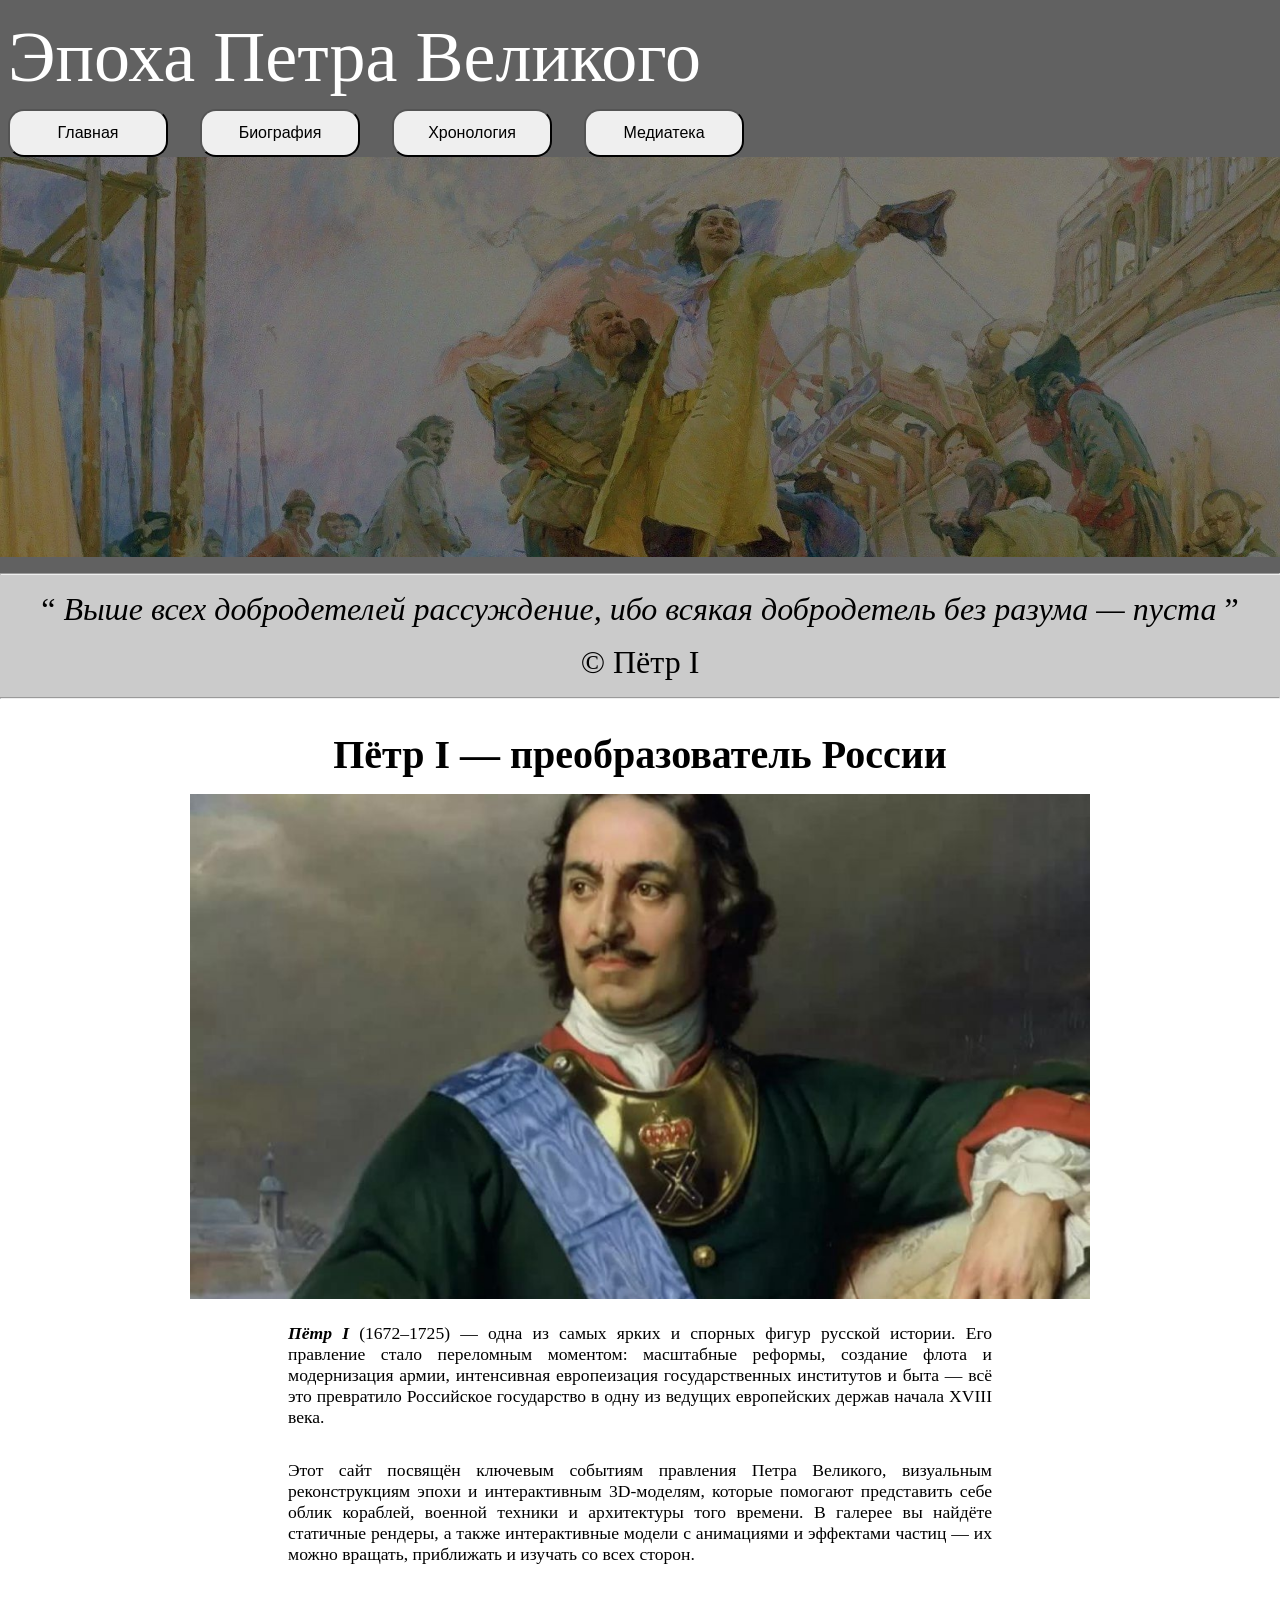
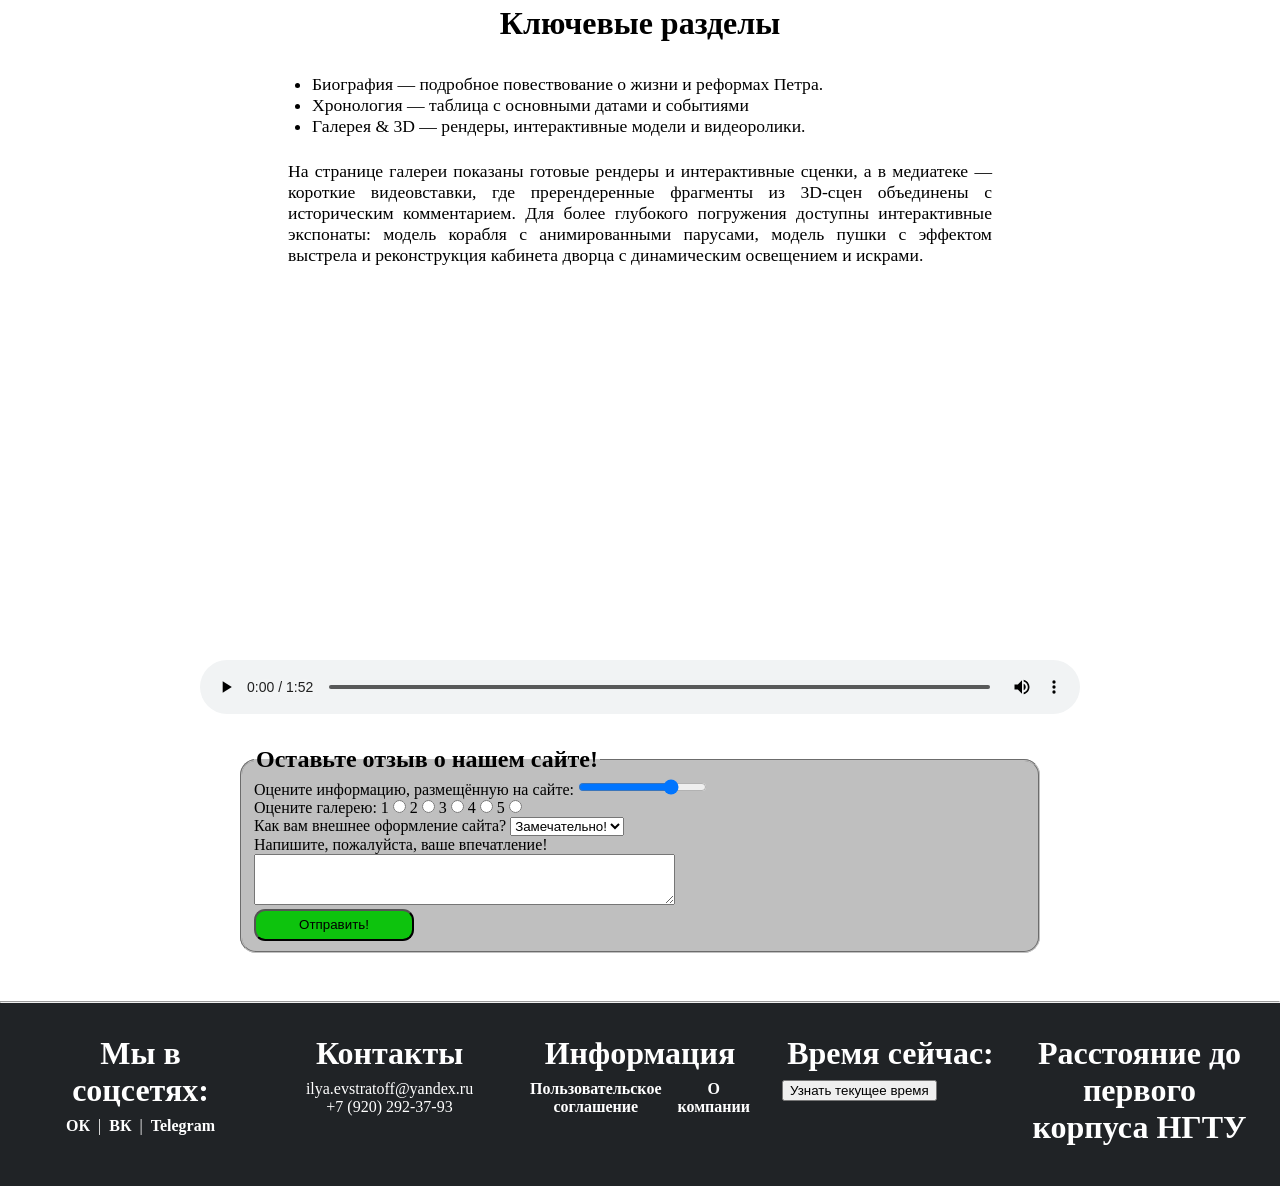
==== commit 0d66a585: "lab_4_5" ====
--- a/html/index.html
+++ b/html/index.html
@@ -67,28 +67,41 @@
         <source src="../vid/Preview.mp4" type="video/mp4">
       </video>
     </article>
-    <form>
+    <form id="contact-form">
       <fieldset>
         <legend><b>Оставьте отзыв о нашем сайте!</b></legend>
-        Оцените информацию, размещённую на сайте: <input type="range" min="1" max="5" value="4"><br>
-        Оцените галерею: 1 <input type="radio" name="galleryMark"> 2 <input type="radio" name="galleryMark"> 3 <input
-          type="radio" name="galleryMark"> 4 <input type="radio" name="galleryMark"> 5 <input type="radio"
-          name="galleryMark"><br>
-        Как вам внешнее оформление сайта? <select id="mark">
+        Оцените информацию, размещённую на сайте:
+        <input type="range" min="1" max="5" value="4"><br>
+
+        Оцените галерею:
+        1 <input type="radio" name="galleryMark">
+        2 <input type="radio" name="galleryMark">
+        3 <input type="radio" name="galleryMark">
+        4 <input type="radio" name="galleryMark">
+        5 <input type="radio" name="galleryMark"><br>
+
+        Как вам внешнее оформление сайта?
+        <select id="mark">
           <option>Замечательно!</option>
           <option>Хорошо!</option>
           <option>Нормально</option>
           <option>Плохо..</option>
         </select><br>
-        <label>Напишите, пожалуйста, ваше впечатление!</label><br>
-        <textarea rows="3" cols="50"></textarea>
+
+        <label for="review-text">Напишите, пожалуйста, ваше впечатление!</label><br>
+        <textarea id="review-text" name="review-text" rows="3" cols="50"></textarea>
+
         <a href="#">
-          <button>
+          <button type="submit">
             Отправить!
           </button>
         </a>
       </fieldset>
     </form>
+
+    <p id="greeting" style="display:none;"></p>
+    <p id="success-message" style="display:none;">Спасибо, форма успешно отправлена!</p>
+
   </main>
   <hr>
   <footer class="footer">
@@ -116,7 +129,19 @@
         <a href="#">О компании</a>
       </p>
     </div>
+
+    <div class="footer-block" id="time">
+      <h3>Время сейчас:</h3>
+      <a class="time">
+        <button>Узнать текущее время</button>
+      </a>
+    </div>
+
+    <div class="footer-block">
+      <h3>Расстояние до первого корпуса НГТУ</h3>
+    </div>
   </footer>
+  <script src="../js/lab_6.js"></script>
 </body>
 
 </html>
--- a/css/style.css
+++ b/css/style.css
@@ -175,7 +175,7 @@
 
 .footer {
   display: grid;
-  grid-template-columns: repeat(3, 1fr);
+  grid-template-columns: repeat(5, 1fr);
   gap: 2rem;
   padding: 2rem;
   background-color: #202326;
@@ -200,6 +200,11 @@
 .footer a {
   color: inherit;
   font-weight: bold;
+}
+
+#time a{
+  display: flex;
+  
 }
 
 .footer a:hover {
